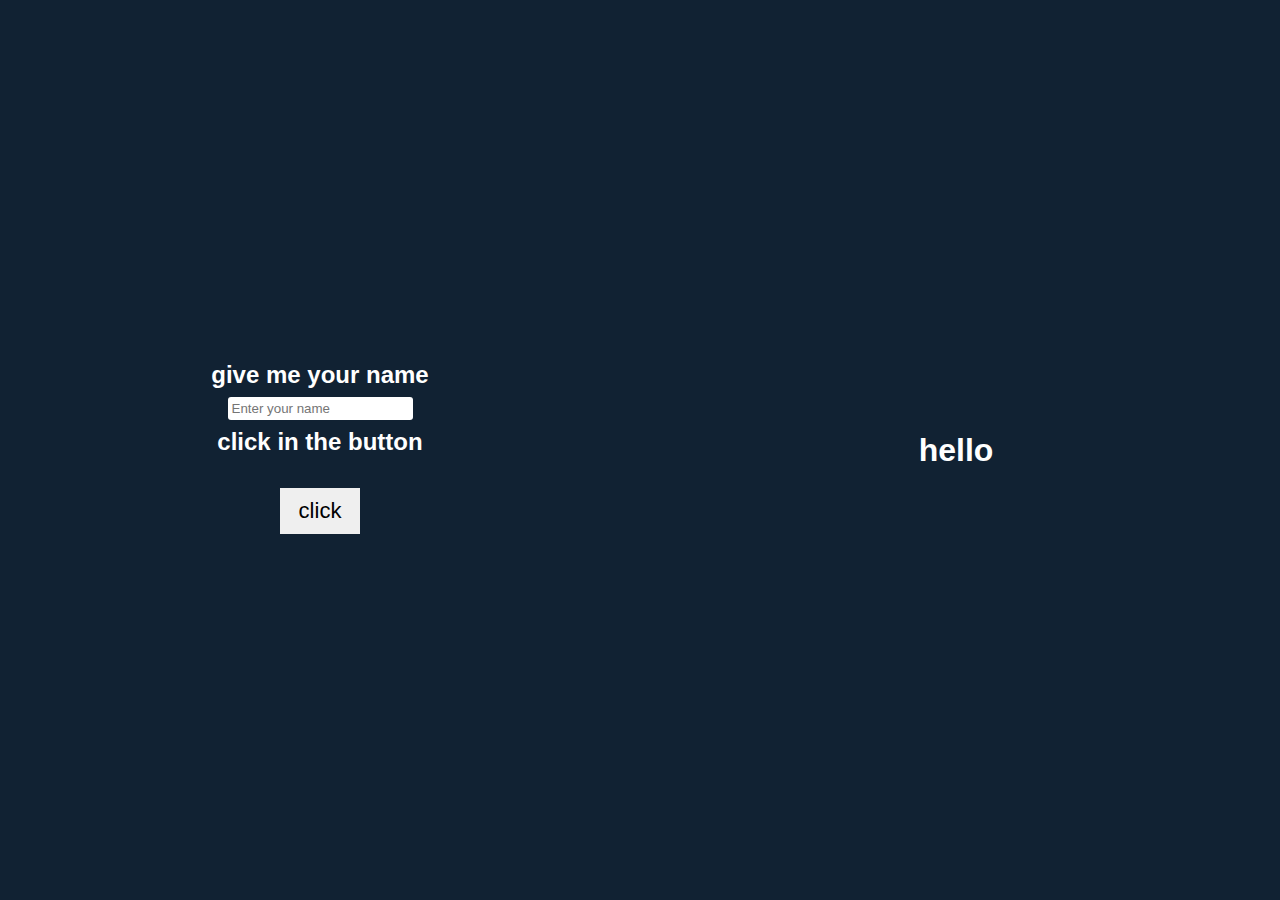
==== index.html @ b840c952 "i do some modification in all the files" ====
<!DOCTYPE html>
<html lang="en">
<head>
    <meta charset="UTF-8">
    <meta name="viewport" content="width=device-width, initial-scale=1.0">
    <title>Document</title>
    <link rel="stylesheet" href="style.css">
</head>
<body>
    <div>
        <div id="te">
        <h2>give me your name</h2>
        <input placeholder="Enter your name" id="txt" type="text">
        <h2 id="h2"> click in the button</h2><br>
        <button id="btn">click</button>
        </div>
        <div id="tes">
        <p>hello</p>
        <p id="p"></p>
        </div>
    </div>
    <script src="app.js"></script>
</body>
</html>
---- style.css ----
body{
    background: #123;
}
div #te{
    width: 50%;
    height: 100vh;
    margin: 0;
    padding: 0;
    display: flex;
    justify-content: center;
    align-items: center;
    flex-direction: column;
}
#tes *{
    font-size: 32px;
    font-weight: 700;
}
div #tes{
    width: 50%;
    height: 100vh;
    margin: 0;
    padding: 0;
    color: white;
    display: flex;
    justify-content: center;
    align-items: center;
}
div{
    width: 100%;
    height: 100vh;
    display: flex;
    justify-content: space-between;   
}
div #tes p{
    text-align: center;
}
div *{
    margin: 4px;
}
input:focus{
    width: 150px;
    transition: 2s;
    outline: none;
}
input{
    border-radius: 3px;
    transition: 2s;
    border:none;
    padding: 4px;
}
*{
    margin: 0;
    padding: 0;
    font-family: sans-serif;
}
div h2{
    color: white;
}
button:hover{
    color: white;
    background: #123;
    transition: 1s;
}
button{
    margin: 10px;
    border: none;
    padding: 10px;
    width: 80px;
    font-size: 22px;
    font-size: 700;
    transition: 1s;
}
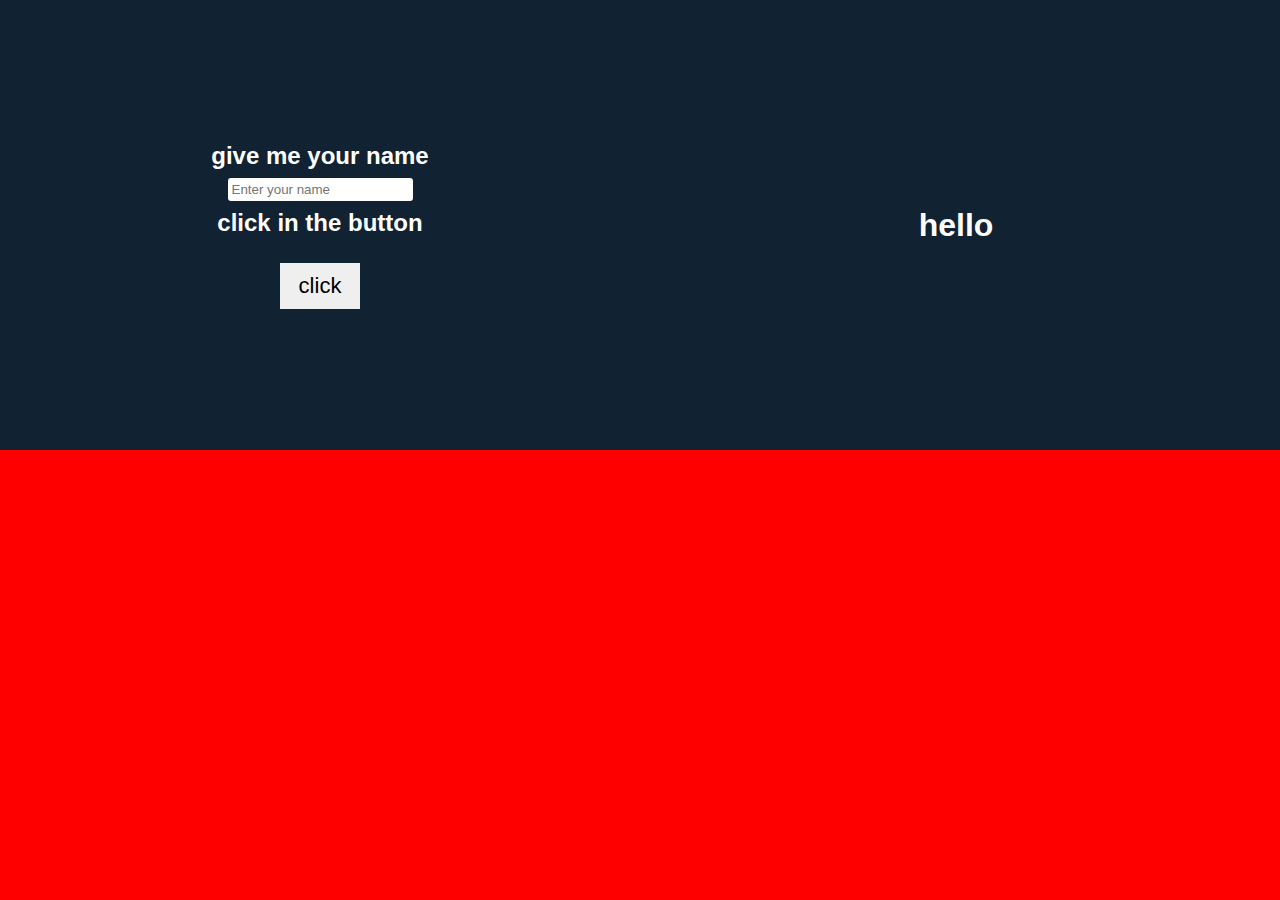
==== commit 0e0f1c8b: "somme modification" ====
--- a/index.html
+++ b/index.html
@@ -7,7 +7,8 @@
     <link rel="stylesheet" href="style.css">
 </head>
 <body>
-    <div>
+    <div id="pe">
+    <div id="pes">
         <div id="te">
         <h2>give me your name</h2>
         <input placeholder="Enter your name" id="txt" type="text">
@@ -19,6 +20,10 @@
         <p id="p"></p>
         </div>
     </div>
+    <div id="test">
+
+    </div>
+    </div>
     <script src="app.js"></script>
 </body>
 </html>--- a/style.css
+++ b/style.css
@@ -1,7 +1,7 @@
 body{
     background: #123;
 }
-div #te{
+#pes #te{
     width: 50%;
     height: 100vh;
     margin: 0;
@@ -11,11 +11,26 @@
     align-items: center;
     flex-direction: column;
 }
+#test{
+    background: red;
+    width: 100%;
+    height: 50vh;
+    padding: 0;
+    margin: 0;
+}
+#pe{
+    width: 100%;
+    height: 100vh;
+    display: flex;
+    padding: 0;
+    flex-direction: column;
+    margin: 0;
+}
 #tes *{
     font-size: 32px;
     font-weight: 700;
 }
-div #tes{
+#pes #tes{
     width: 50%;
     height: 100vh;
     margin: 0;
@@ -25,16 +40,17 @@
     justify-content: center;
     align-items: center;
 }
-div{
+#pes{
     width: 100%;
-    height: 100vh;
+    height: 50vh;
     display: flex;
     justify-content: space-between;   
+    align-items: center;
 }
-div #tes p{
+#pes #tes p{
     text-align: center;
 }
-div *{
+#pes *{
     margin: 4px;
 }
 input:focus{
@@ -53,7 +69,7 @@
     padding: 0;
     font-family: sans-serif;
 }
-div h2{
+#pes h2{
     color: white;
 }
 button:hover{
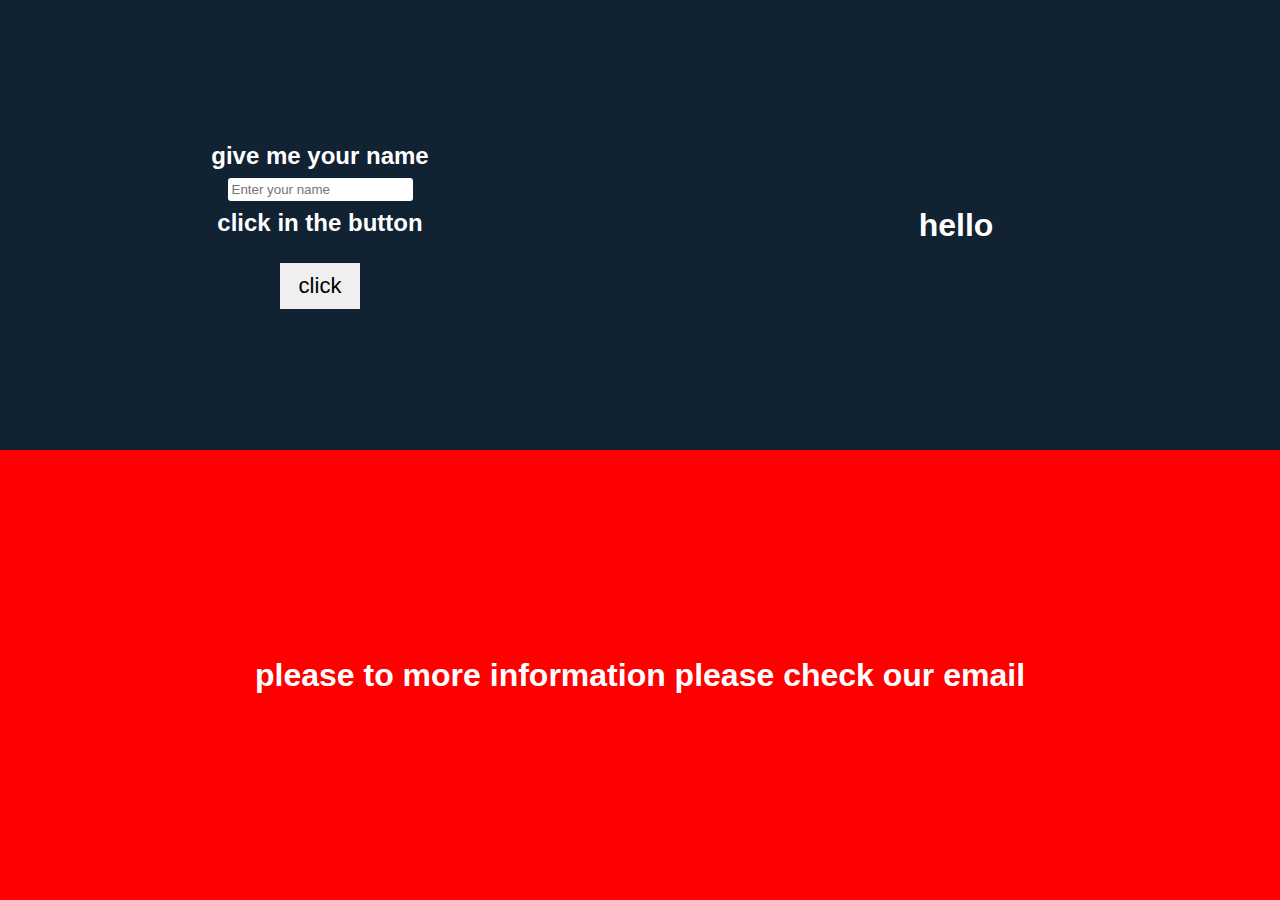
==== commit 3d4009ec: "i do somme modifiction inn css and html" ====
--- a/index.html
+++ b/index.html
@@ -21,7 +21,7 @@
         </div>
     </div>
     <div id="test">
-
+        <h2>please to more information please check our email</h2>
     </div>
     </div>
     <script src="app.js"></script>
--- a/style.css
+++ b/style.css
@@ -17,6 +17,14 @@
     height: 50vh;
     padding: 0;
     margin: 0;
+    display: flex;
+    justify-content: center;
+    align-items: center;
+    color: white;
+}
+#test h2{
+    font-size: 32px;
+    font-weight: 700;
 }
 #pe{
     width: 100%;
